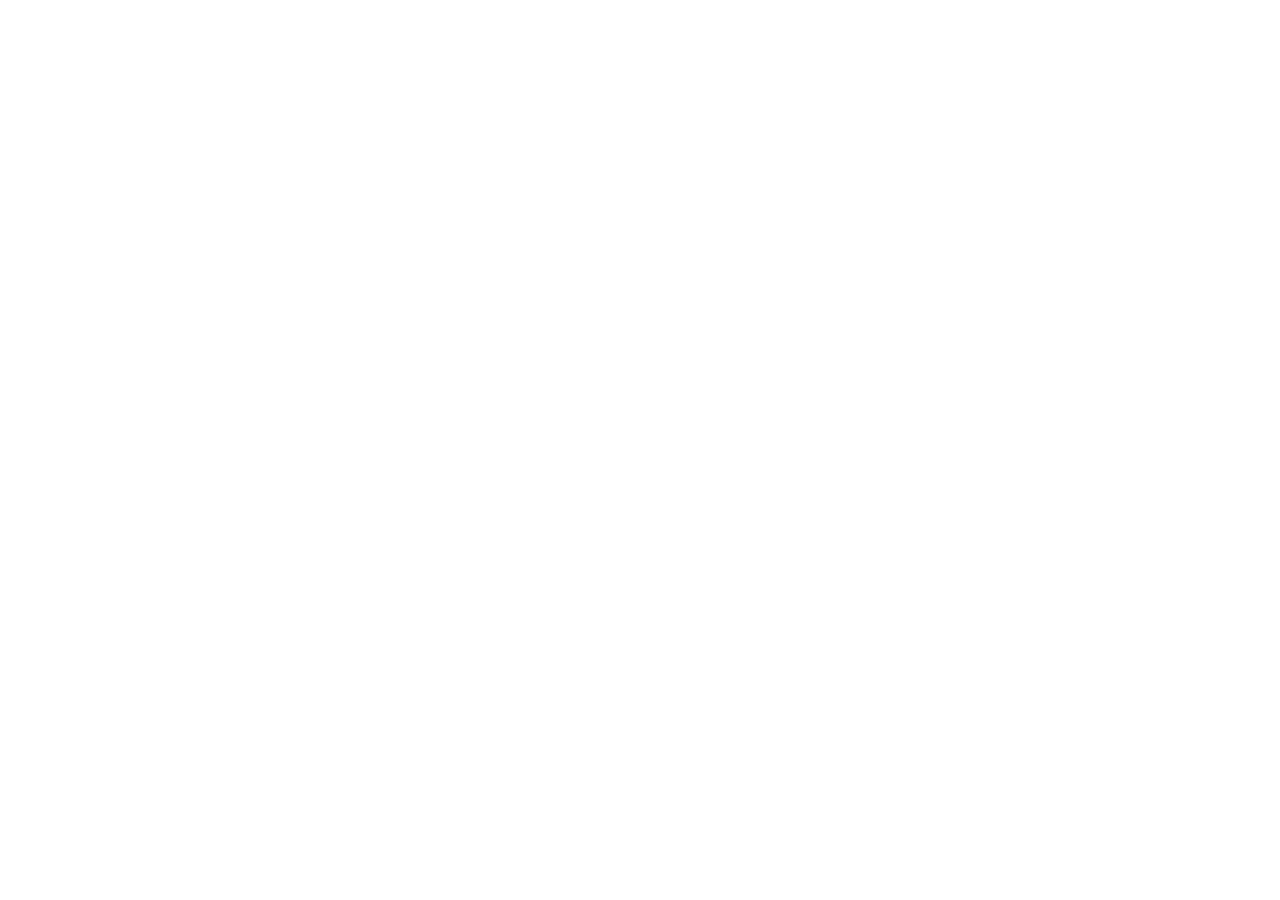
==== login/index.html @ c49e316d "Criei a estrutura do projeto" ====
<!DOCTYPE html>
<html lang="pt-br">
<head>
    <meta charset="UTF-8">
    <meta name="viewport" content="width=device-width, initial-scale=1.0">
    <title>Login</title>
    <link rel="stylesheet" href="/estilos/style.css">
</head>
<body>
    <main>
        <section id="login">
            <div id="imagem">

            </div>
            <div id="formulario">

            </div>

        </section>
    </main>
</body>
</html>
---- estilos/style.css ----
@charset "UTF-8";

/*
    Paleta de cores 
    Branco:
    Preto:
    Vermelho Escuro: #950606
    Vermelho Intenso: #470303
    Vermelho Vivo: #CF0808
*/
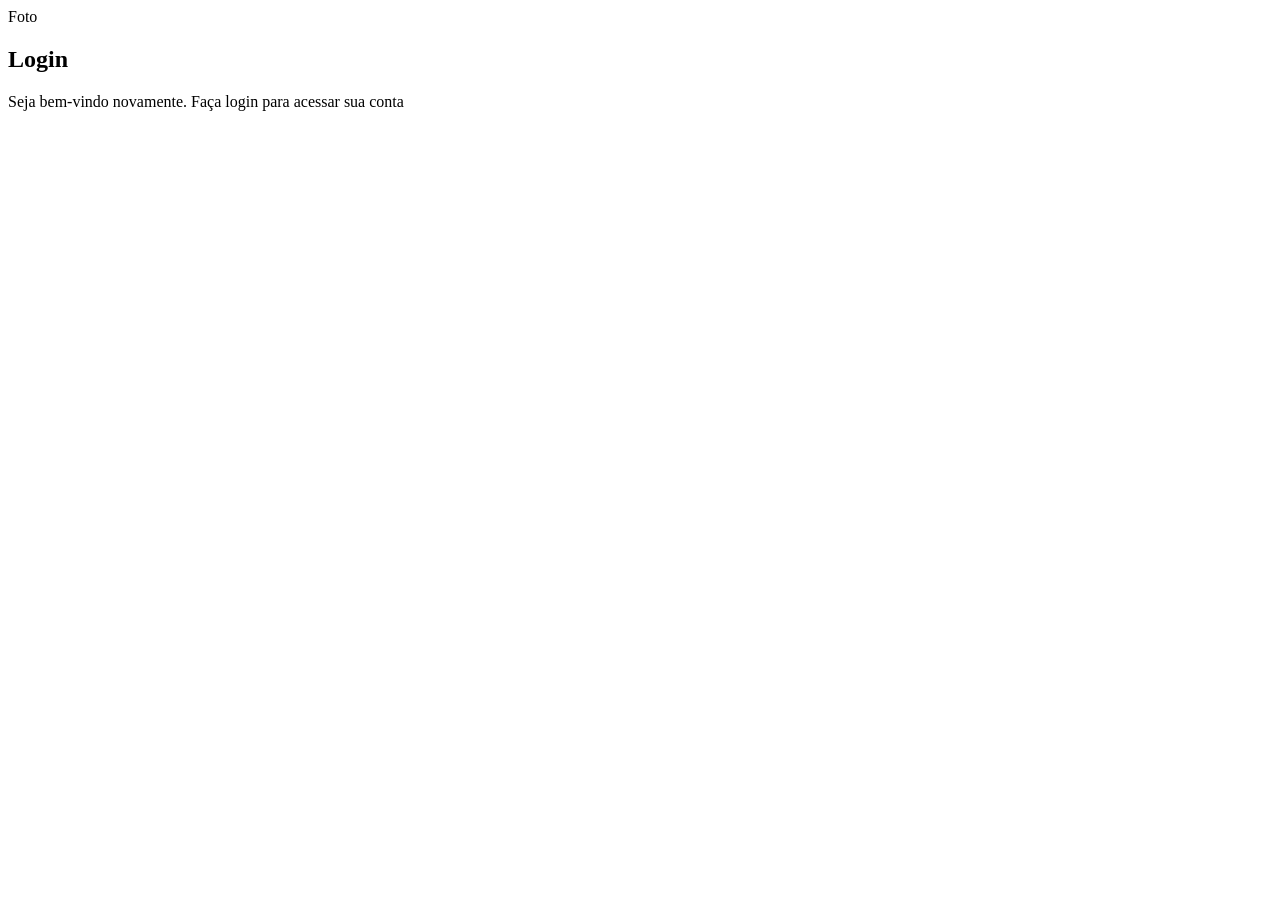
==== commit 3001e1fa: "Update index.html" ====
--- a/login/index.html
+++ b/login/index.html
@@ -10,12 +10,15 @@
     <main>
         <section id="login">
             <div id="imagem">
-
+                Foto
             </div>
             <div id="formulario">
-
+                <h1>Login</h1>
+                <p>Seja bem-vindo novamente. Faça login para acessar sua conta</p>
+                <form action="login.js" method="post">
+                    
+                </form>
             </div>
-
         </section>
     </main>
 </body>
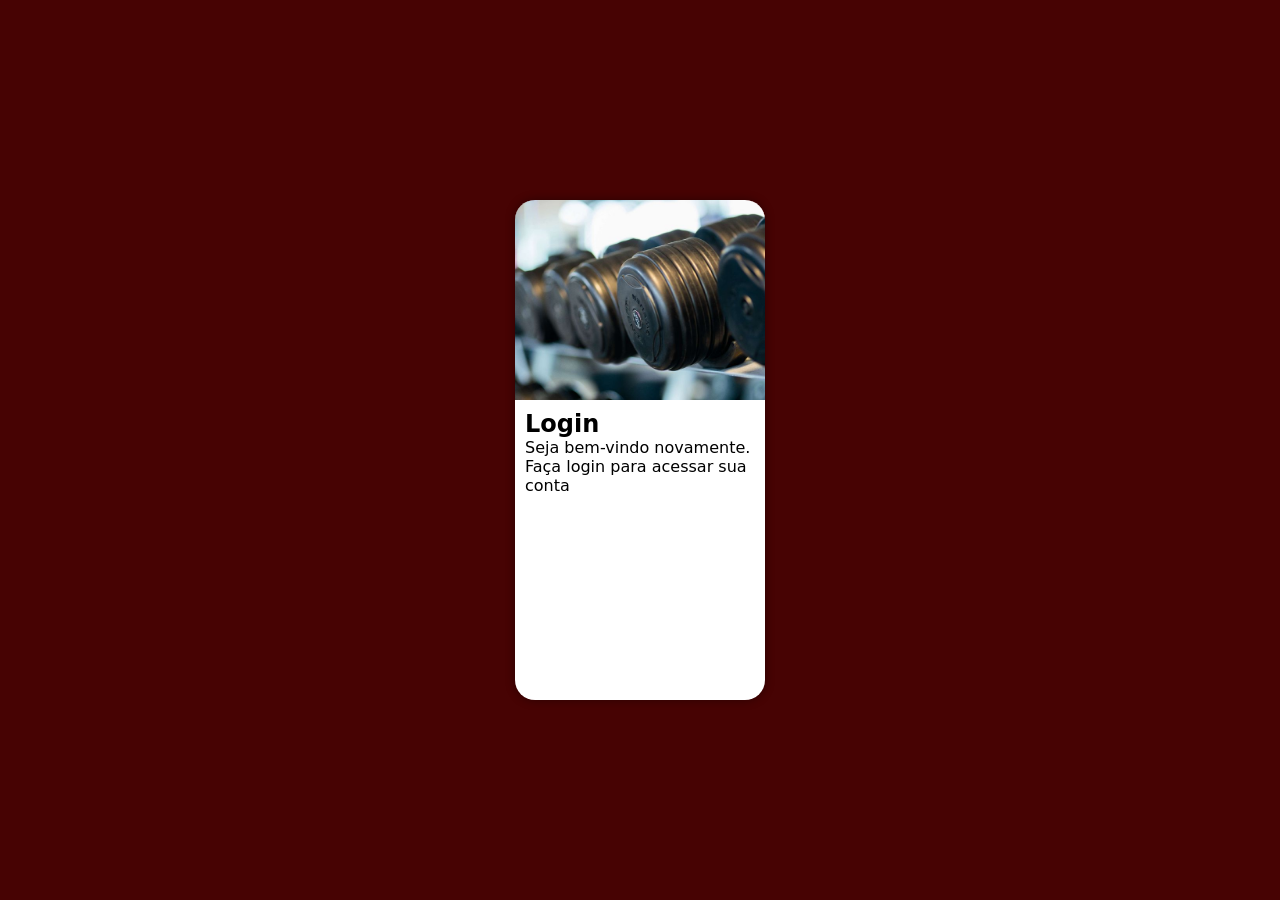
==== commit 28a34d82: "criei a base da tela de login" ====
--- a/login/index.html
+++ b/login/index.html
@@ -4,13 +4,13 @@
     <meta charset="UTF-8">
     <meta name="viewport" content="width=device-width, initial-scale=1.0">
     <title>Login</title>
-    <link rel="stylesheet" href="/estilos/style.css">
+    <link rel="stylesheet" href="estilos/style.css">
 </head>
 <body>
     <main>
         <section id="login">
-            <div id="imagem">
-                Foto
+            <div id="imagen">
+            <!--Aqui vai uma imagem na CSS-->
             </div>
             <div id="formulario">
                 <h1>Login</h1>
--- a/login/estilos/style.css
+++ b/login/estilos/style.css
@@ -0,0 +1,54 @@
+@charset "UTF-8";
+
+/*
+    Paleta de cores 
+    Branco:
+    Preto:
+    Vermelho Escuro: #950606
+    Vermelho Intenso: #470303
+    Vermelho Vivo: #CF0808
+*/
+
+*{
+    font-family: system-ui, -apple-system, BlinkMacSystemFont, 'Segoe UI', Roboto, Oxygen, Ubuntu, Cantarell, 'Open Sans', 'Helvetica Neue', sans-serif;
+    padding: 0px;
+    margin: 0px;
+    box-sizing: border-box;
+}
+
+body,html{
+    background-color: #470303;
+    height: 100vh;
+    width: 100vw;
+}
+
+main{
+    position: relative;
+    height: 100vh;
+    width: 100vw;
+}
+
+section#login{
+    position: absolute;
+    top: 50%;
+    left: 50%;
+    transform: translate(-50%,-50%);
+    overflow: hidden;
+    background-color: white;
+    width: 250px;
+    height: 500px;
+    border-radius: 20px;
+    box-shadow: 0px 0px 10px rgba(0, 0, 0, 0.404);
+}
+
+section#login > div#imagen{
+    display: block;
+    background: #470303 url(../imagens/pesos.jpg) no-repeat;
+    height: 200px;
+    background-size: cover;
+}
+
+section#login > div#formulario{
+    display: block;
+    padding: 10px
+}
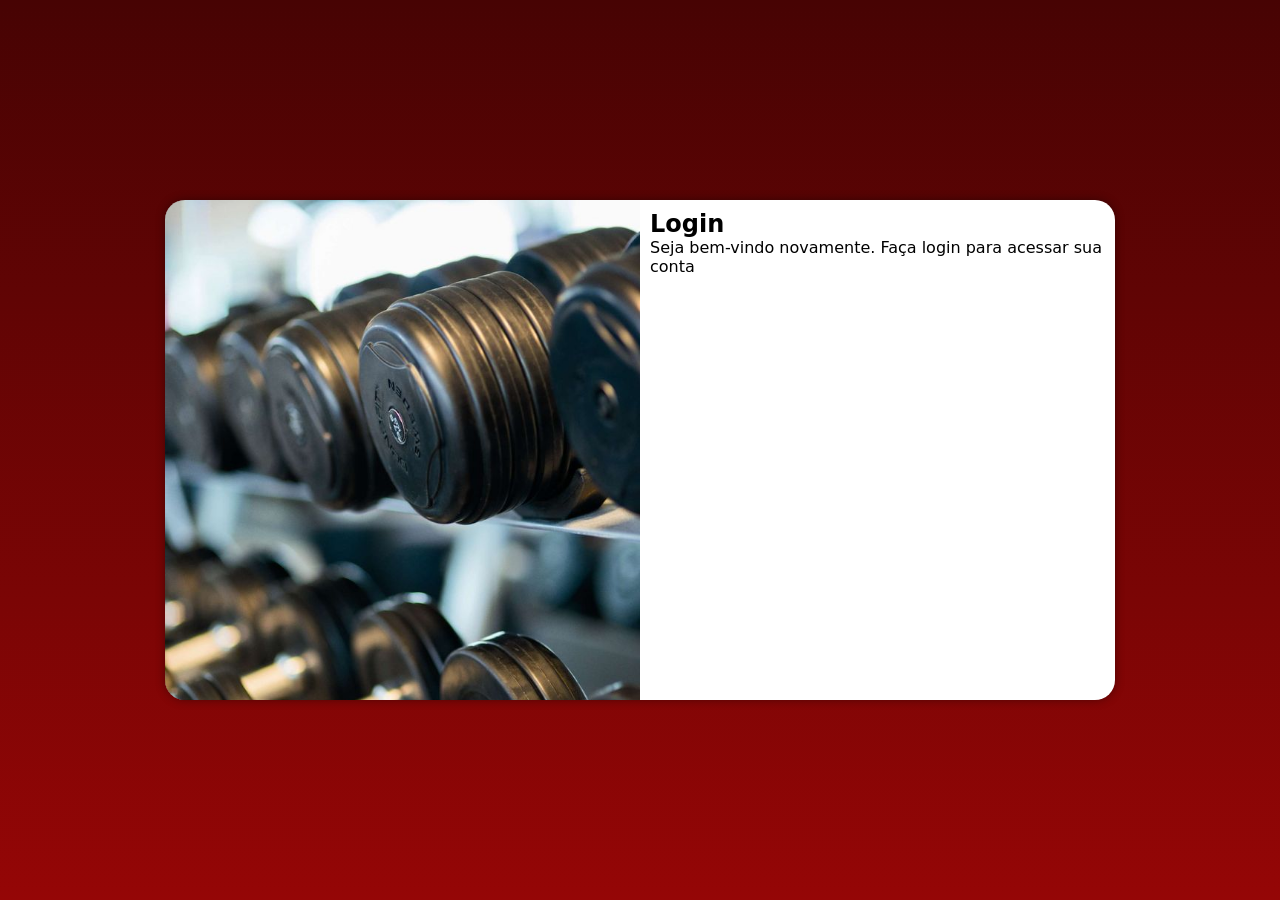
==== commit 95e3ad43: "criei media query para outras telas" ====
--- a/login/index.html
+++ b/login/index.html
@@ -5,11 +5,12 @@
     <meta name="viewport" content="width=device-width, initial-scale=1.0">
     <title>Login</title>
     <link rel="stylesheet" href="estilos/style.css">
+    <link rel="stylesheet" href="estilos/media-query.css">
 </head>
 <body>
     <main>
         <section id="login">
-            <div id="imagen">
+            <div id="imagem">
             <!--Aqui vai uma imagem na CSS-->
             </div>
             <div id="formulario">
--- a/login/estilos/style.css
+++ b/login/estilos/style.css
@@ -39,9 +39,12 @@
     height: 500px;
     border-radius: 20px;
     box-shadow: 0px 0px 10px rgba(0, 0, 0, 0.404);
+
+    /*transition: width 0.3s, height 0.3s;
+    transition-timing-function: ease;*/
 }
 
-section#login > div#imagen{
+section#login > div#imagem{
     display: block;
     background: #470303 url(../imagens/pesos.jpg) no-repeat;
     height: 200px;
--- a/login/estilos/media-query.css
+++ b/login/estilos/media-query.css
@@ -0,0 +1,40 @@
+@charset "UTF-8";
+
+
+@media screen and (min-width: 768px) and (max-width: 992px){
+    body{
+        background-image: linear-gradient(to top, #950606, #470303);
+    }
+    section#login{
+        width: 80vw;
+    }
+    section#login > div#imagem{
+        float: left;
+        width: 30%;
+        height: 100%;
+    }
+    section#login > div#formulario{
+        float: right;
+        width: 70%;
+    }
+    
+}
+
+@media screen and (min-width: 992px) {
+    body{
+        background-image: linear-gradient(to top, #950606, #470303);
+    }
+    section#login{
+        width: 950px;   
+    }
+    section#login > div#imagem{
+        float: left;
+        width: 50%;
+        height: 100%;
+    }
+    section#login > div#formulario{
+        float: right;
+        width: 50%;
+    }
+    
+}
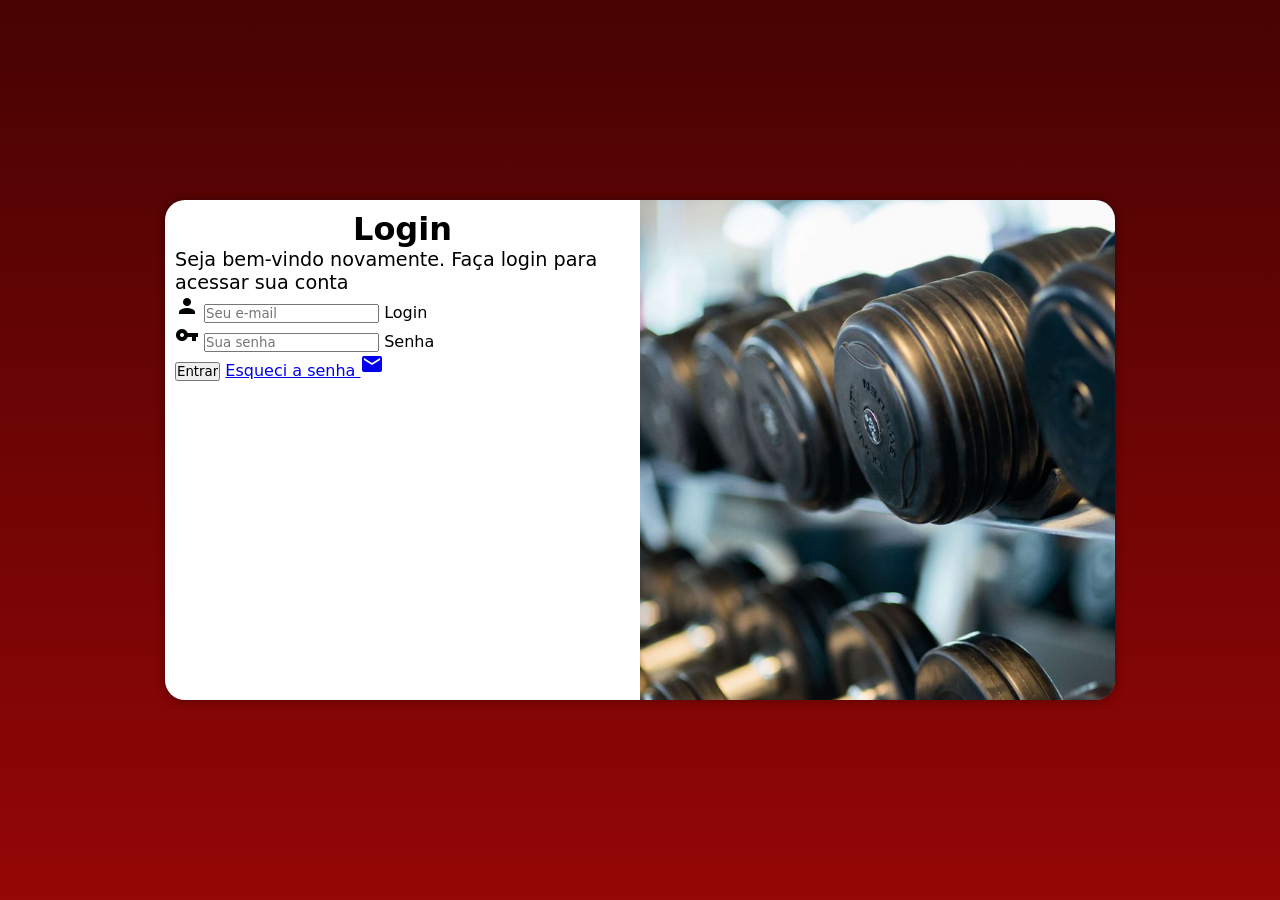
==== commit 5d5dd579: "Criei o formulario" ====
--- a/login/index.html
+++ b/login/index.html
@@ -4,6 +4,7 @@
     <meta charset="UTF-8">
     <meta name="viewport" content="width=device-width, initial-scale=1.0">
     <title>Login</title>
+    <link href="https://fonts.googleapis.com/icon?family=Material+Icons"rel="stylesheet">
     <link rel="stylesheet" href="estilos/style.css">
     <link rel="stylesheet" href="estilos/media-query.css">
 </head>
@@ -16,8 +17,19 @@
             <div id="formulario">
                 <h1>Login</h1>
                 <p>Seja bem-vindo novamente. Faça login para acessar sua conta</p>
-                <form action="login.js" method="post">
-                    
+                <form action="login.js" method="post" autocomplete="on">
+                    <div class="campo">
+                        <i class="material-icons">person</i>
+                        <input type="email" name="login" id="ilogin" placeholder="Seu e-mail" autocomplete="email" required maxlength="30">
+                        <label for="ilogin">Login</label>
+                    </div>
+                    <div class="campo">
+                        <i class="material-icons">vpn_key</i>
+                        <input type="password" name="senha" id="isenha" placeholder="Sua senha" autocomplete="current-password" required minlength="8" maxlength="20">
+                        <label for="isenha">Senha</label>
+                    </div>
+                    <input type="submit" value="Entrar">
+                    <a href="esqueci.html">Esqueci a senha <i class="material-icons">mail</i></a>
                 </form>
             </div>
         </section>
--- a/login/estilos/style.css
+++ b/login/estilos/style.css
@@ -35,7 +35,7 @@
     transform: translate(-50%,-50%);
     overflow: hidden;
     background-color: white;
-    width: 250px;
+    width: 260px;
     height: 500px;
     border-radius: 20px;
     box-shadow: 0px 0px 10px rgba(0, 0, 0, 0.404);
@@ -54,4 +54,13 @@
 section#login > div#formulario{
     display: block;
     padding: 10px
+}
+
+div#formulario > h1{
+    text-align: center;
+    margin: bottom 10px; ;
+}
+
+div#formulario > p{
+    font-size: 0.8em;
 }
--- a/login/estilos/media-query.css
+++ b/login/estilos/media-query.css
@@ -28,13 +28,21 @@
         width: 950px;   
     }
     section#login > div#imagem{
-        float: left;
+        float: right;
         width: 50%;
         height: 100%;
     }
     section#login > div#formulario{
-        float: right;
+        float: left;
         width: 50%;
+    }
+
+    div#formulario > h1{
+        font-size: 2em;
+    }
+
+    div#formulario > p{
+        font-size: 1.2em;
     }
     
 }
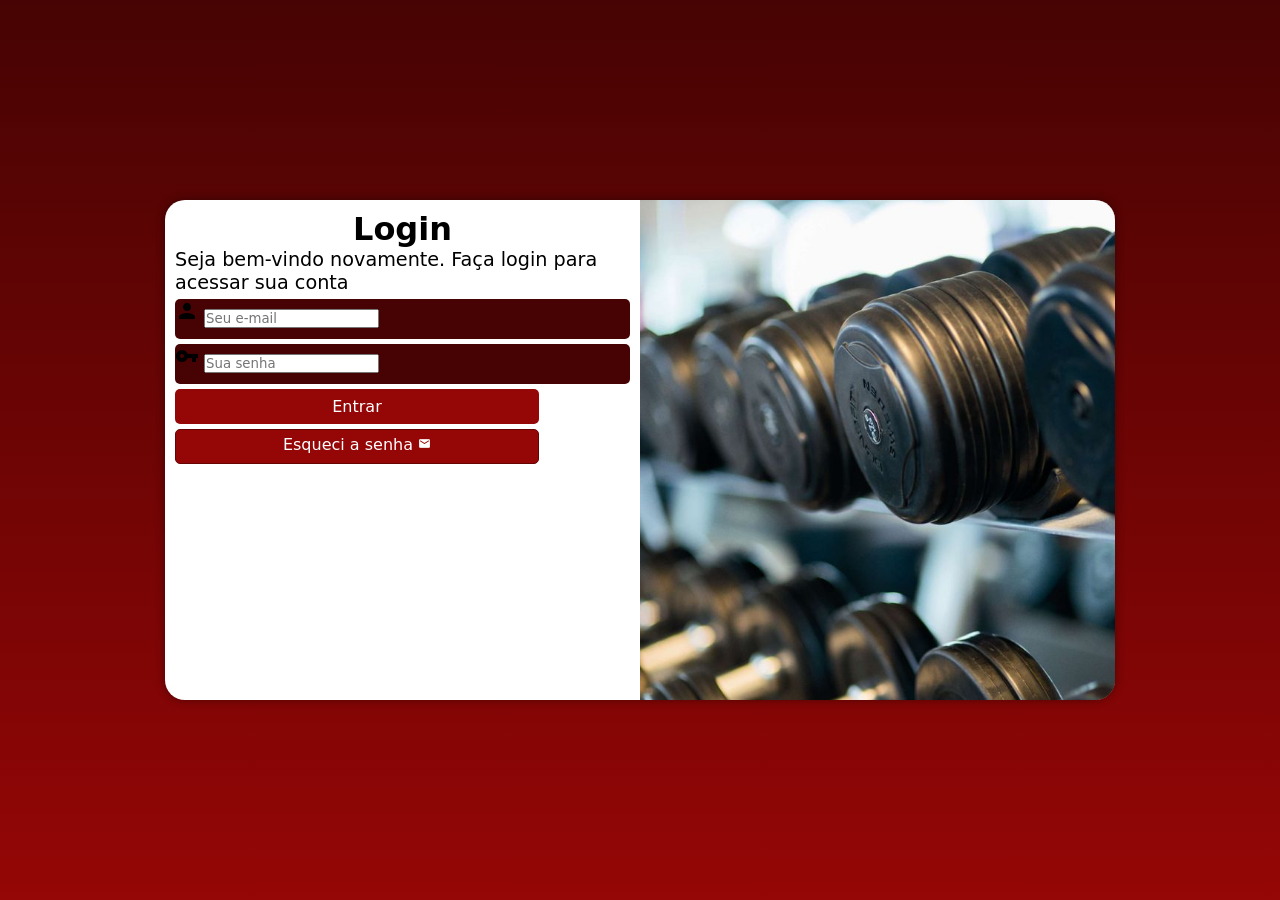
==== commit bd6d580a: "formatação do formulário" ====
--- a/login/index.html
+++ b/login/index.html
@@ -29,7 +29,7 @@
                         <label for="isenha">Senha</label>
                     </div>
                     <input type="submit" value="Entrar">
-                    <a href="esqueci.html">Esqueci a senha <i class="material-icons">mail</i></a>
+                    <a href="esqueci.html" class="botao">Esqueci a senha <i class="material-icons">mail</i></a>
                 </form>
             </div>
         </section>
--- a/login/estilos/style.css
+++ b/login/estilos/style.css
@@ -63,4 +63,56 @@
 
 div#formulario > p{
     font-size: 0.8em;
+}
+
+form > div.campo{
+    background-color: #470303;
+    display: block;
+    width: 100%;
+    height: 40px;
+    border-radius: 5px;
+    margin: 5px 0px;
+}
+
+div.campo > label{
+    display: none;
+}
+
+form > input[type=submit]{
+    display: block;
+    font-size: 1em;
+    width: 80%;
+    height: 35px;
+    background-color: #950606;
+    color: white;
+    border: none;
+    border-radius: 5px;
+    cursor: pointer;
+}
+
+form > input[type=submit]:hover{
+    background-color: #470303;
+}
+
+form > a.botao{
+    display: block;
+    text-align: center;
+    font-size: 1em;
+    width: 80%;
+    height: 35px;
+    padding-top: 5px;
+    margin-top: 5px;
+    background-color: #950606;
+    color: white;
+    border: 1px solid #660404;
+    border-radius: 5px;
+    text-decoration: none;
+}
+
+form > a.botao:hover{
+    background-color: #470303;
+}
+
+form > a.botao > i{
+    font-size: 0.8em;
 }
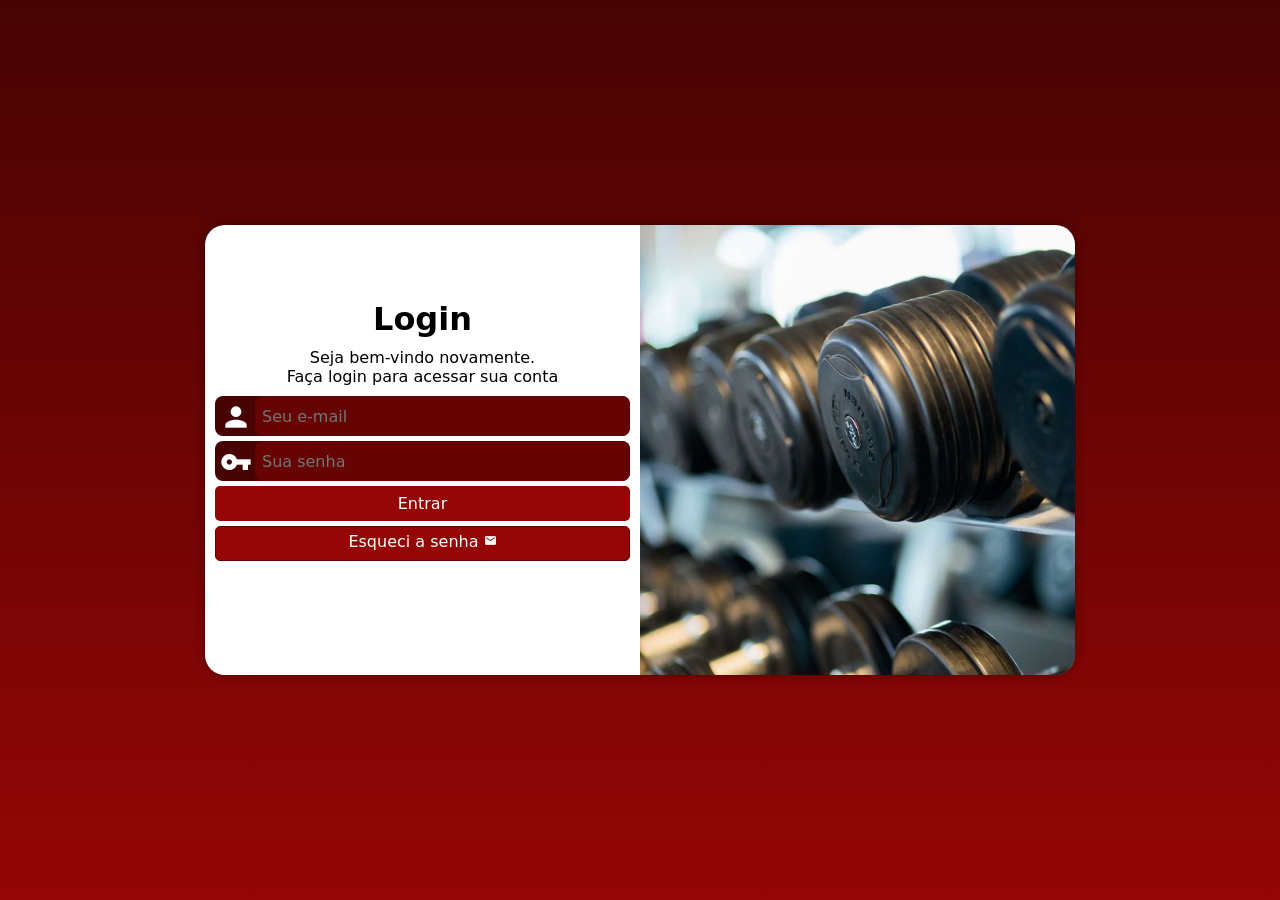
==== commit 684df35c: "finalizado estilo da tela de login" ====
--- a/login/index.html
+++ b/login/index.html
@@ -16,7 +16,7 @@
             </div>
             <div id="formulario">
                 <h1>Login</h1>
-                <p>Seja bem-vindo novamente. Faça login para acessar sua conta</p>
+                <p>Seja bem-vindo novamente. <br> Faça login para acessar sua conta</p>
                 <form action="login.js" method="post" autocomplete="on">
                     <div class="campo">
                         <i class="material-icons">person</i>
--- a/login/estilos/style.css
+++ b/login/estilos/style.css
@@ -58,11 +58,13 @@
 
 div#formulario > h1{
     text-align: center;
-    margin: bottom 10px; ;
+    margin: bottom 10px;
 }
 
 div#formulario > p{
     font-size: 0.8em;
+    text-align: center;
+    margin: 10px 0px;
 }
 
 form > div.campo{
@@ -70,7 +72,7 @@
     display: block;
     width: 100%;
     height: 40px;
-    border-radius: 5px;
+    border-radius: 8px;
     margin: 5px 0px;
 }
 
@@ -78,10 +80,32 @@
     display: none;
 }
 
+div.campo > i{
+    color: white;
+    font-size: 2em;
+    width: 40px;
+    padding: 5px;
+}
+
+div.campo > input:focus-within{
+    background-color: white;
+}
+
+div.campo > input{
+    background-color: #660404;
+    font-size: 1em;
+    width: calc(100% - 40px);
+    height: 100%;
+    border: 0px;
+    border-radius: 8px;
+    padding: 7px;
+    transform: translate(40px,-42px);
+}
+
 form > input[type=submit]{
     display: block;
     font-size: 1em;
-    width: 80%;
+    width: 100%;
     height: 35px;
     background-color: #950606;
     color: white;
@@ -98,7 +122,7 @@
     display: block;
     text-align: center;
     font-size: 1em;
-    width: 80%;
+    width: 100%;
     height: 35px;
     padding-top: 5px;
     margin-top: 5px;
--- a/login/estilos/media-query.css
+++ b/login/estilos/media-query.css
@@ -1,12 +1,13 @@
 @charset "UTF-8";
 
 
-@media screen and (min-width: 768px) and (max-width: 992px){
+@media screen and (min-width: 768px) and (max-width: 992px){ /*CONFIGURAÇÃO PARA TABLET*/
     body{
         background-image: linear-gradient(to top, #950606, #470303);
     }
     section#login{
         width: 80vw;
+        height: 350px;
     }
     section#login > div#imagem{
         float: left;
@@ -16,16 +17,17 @@
     section#login > div#formulario{
         float: right;
         width: 70%;
+        margin-top: 25px;
     }
-    
 }
 
-@media screen and (min-width: 992px) {
+@media screen and (min-width: 992px) { /*CONFIGURAÇÃO PARA TELAS GRANDES (PC, TV, ENTRE OUTROS)*/
     body{
         background-image: linear-gradient(to top, #950606, #470303);
     }
     section#login{
-        width: 950px;   
+        width: 870px;
+        height: 450px;
     }
     section#login > div#imagem{
         float: right;
@@ -35,6 +37,7 @@
     section#login > div#formulario{
         float: left;
         width: 50%;
+        margin-top: 65px;
     }
 
     div#formulario > h1{
@@ -42,7 +45,7 @@
     }
 
     div#formulario > p{
-        font-size: 1.2em;
+        font-size: 1em;
     }
     
 }
